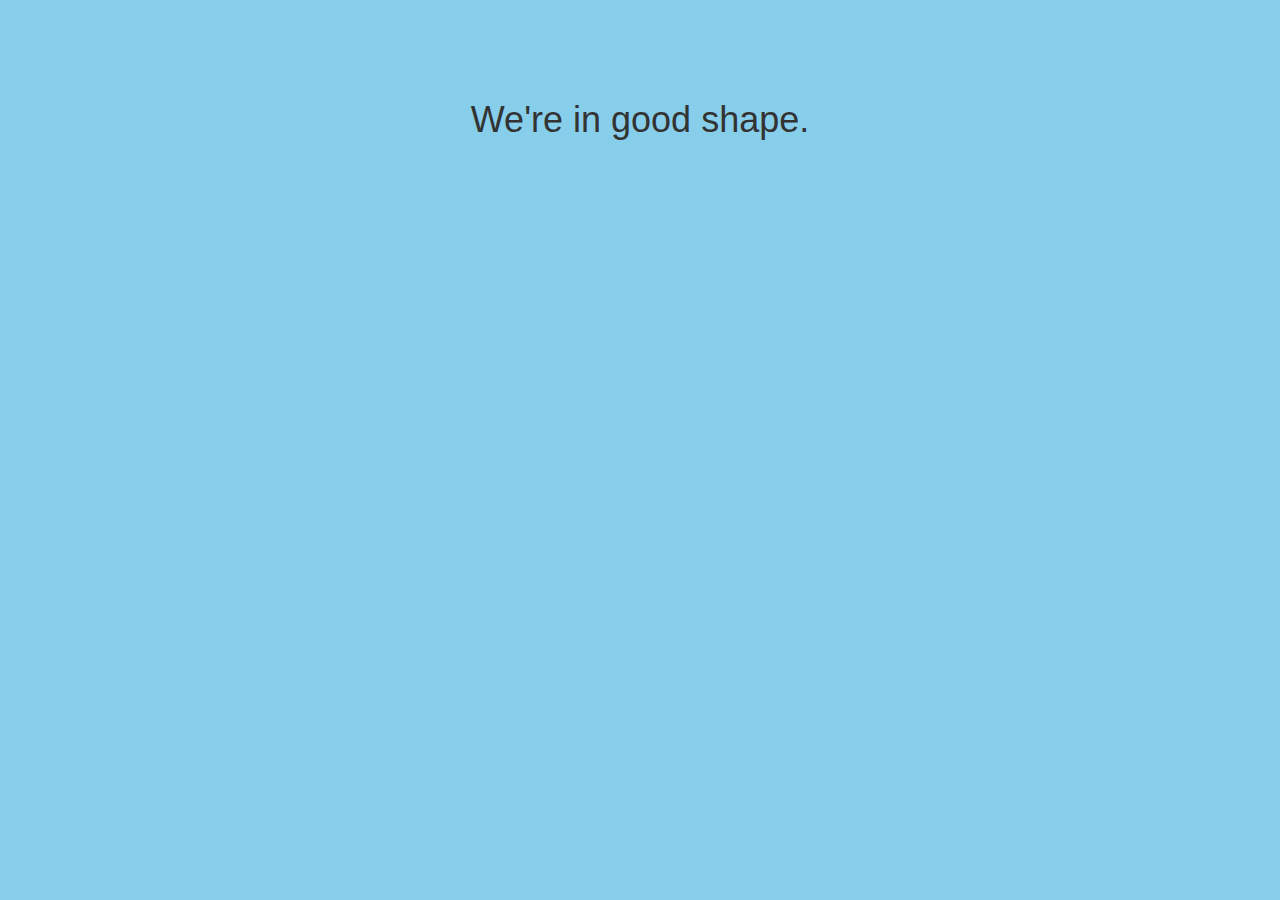
==== index.html @ 8d19b413 "added html template" ====
<!DOCTYPE html>
<html lang="en">
  <head>
    <meta charset="utf-8">
    <meta name="viewport" content="width=device-width, initial-scale=1">

    <title>Blank</title>

    <!-- STYLESHEETS -->
    <link rel="stylesheet" href="https://maxcdn.bootstrapcdn.com/bootstrap/3.3.5/css/bootstrap.min.css">
    <link rel="stylesheet" href="styles/style.css">

    <!-- VENDOR SCRIPTS -->
    <script src="https://code.jquery.com/jquery-2.2.3.min.js" integrity="sha256-a23g1Nt4dtEYOj7bR+vTu7+T8VP13humZFBJNIYoEJo=" crossorigin="anonymous"></script>
    <script src="https://maxcdn.bootstrapcdn.com/bootstrap/3.3.5/js/bootstrap.min.js"></script>

    <!-- APPLICATION SCRIPTS -->
    <script src="scripts/app.js"></script>
  </head>
  <body>
    <div class="container">
      <div class="row">
        <div class="col-md-8 col-md-offset-2">
          <h1>We're in good shape.</h1>
        </div>
      </div>
    </div>
  </body>
</html>
---- styles/style.css ----
body {
  color: #333;
  font-family: Helvetica, Arial, sans-serif;
  background-color: skyblue; /* Sanity Check! */
}

h1 {
  margin-top: 100px;
  text-align: center;
}
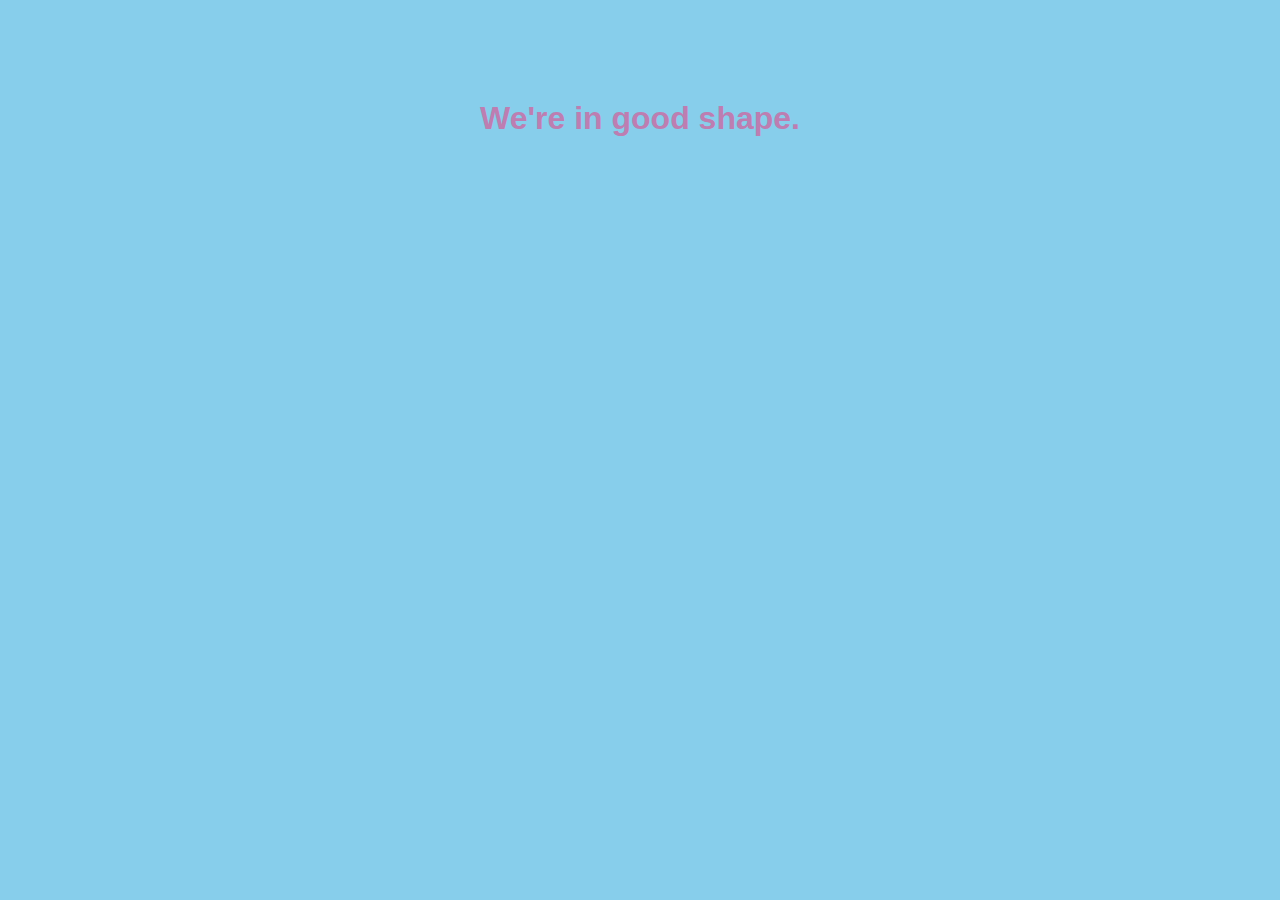
==== commit 868401c2: "updated index file" ====
--- a/index.html
+++ b/index.html
@@ -4,15 +4,13 @@
     <meta charset="utf-8">
     <meta name="viewport" content="width=device-width, initial-scale=1">
 
-    <title>Blank</title>
+    <title>CC-Immersive Spring 2017</title>
 
     <!-- STYLESHEETS -->
-    <link rel="stylesheet" href="https://maxcdn.bootstrapcdn.com/bootstrap/3.3.5/css/bootstrap.min.css">
-    <link rel="stylesheet" href="styles/style.css">
+    <link rel="stylesheet" href="css/style.css">
 
     <!-- VENDOR SCRIPTS -->
     <script src="https://code.jquery.com/jquery-2.2.3.min.js" integrity="sha256-a23g1Nt4dtEYOj7bR+vTu7+T8VP13humZFBJNIYoEJo=" crossorigin="anonymous"></script>
-    <script src="https://maxcdn.bootstrapcdn.com/bootstrap/3.3.5/js/bootstrap.min.js"></script>
 
     <!-- APPLICATION SCRIPTS -->
     <script src="scripts/app.js"></script>
@@ -20,9 +18,7 @@
   <body>
     <div class="container">
       <div class="row">
-        <div class="col-md-8 col-md-offset-2">
           <h1>We're in good shape.</h1>
-        </div>
       </div>
     </div>
   </body>
--- a/css/style.css
+++ b/css/style.css
@@ -0,0 +1,10 @@
+body {
+  color: #bd7eb1;
+  font-family: Helvetica, Arial, sans-serif;
+  background-color: skyblue; /* Sanity Check! */
+}
+
+h1 {
+  margin-top: 100px;
+  text-align: center;
+}
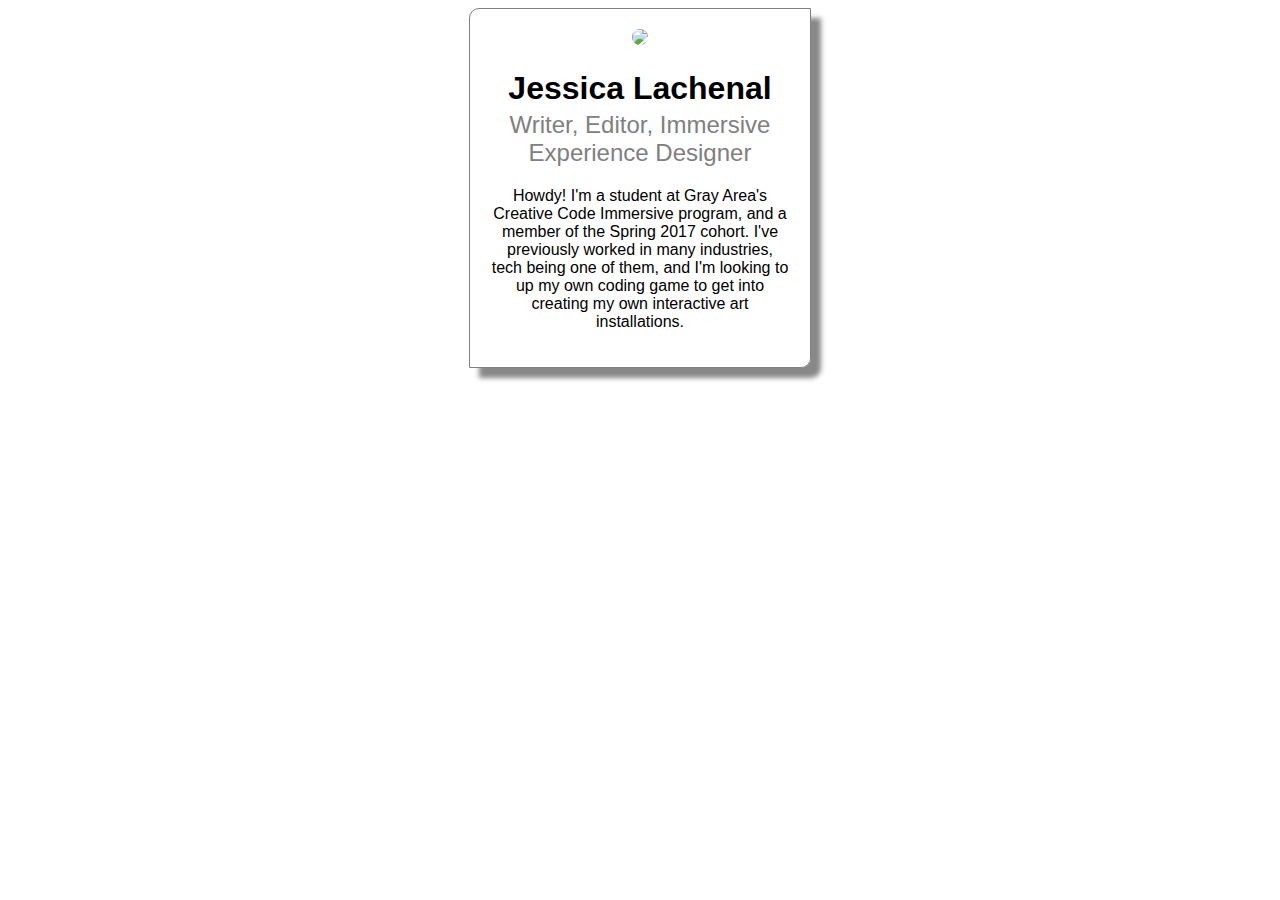
==== commit 8ed1b135: "updated copy" ====
--- a/index.html
+++ b/index.html
@@ -15,11 +15,14 @@
     <!-- APPLICATION SCRIPTS -->
     <script src="scripts/app.js"></script>
   </head>
+
   <body>
-    <div class="container">
-      <div class="row">
-          <h1>We're in good shape.</h1>
-      </div>
+    <div class="card">
+    <img src="https://secure.gravatar.com/avatar/e27044a227305d46441ea5b1ea34064f?s=100"
+           srcset="https://secure.gravatar.com/avatar/e27044a227305d46441ea5b1ea34064f?s=200 2x">
+      <h1>Jessica Lachenal</h1>
+      <h2>Writer, Editor, Immersive Experience Designer</h2>
+      <p>Howdy! I'm a student at Gray Area's Creative Code Immersive program, and a member of the Spring 2017 cohort. I've previously worked in many industries, tech being one of them, and I'm looking to up my own coding game to get into creating my own interactive art installations.</p>
     </div>
   </body>
 </html>
--- a/css/style.css
+++ b/css/style.css
@@ -1,10 +1,29 @@
 body {
-  color: #bd7eb1;
-  font-family: Helvetica, Arial, sans-serif;
-  background-color: skyblue; /* Sanity Check! */
+  font-family: 'Helvetica Neue', Helvetica, Arial, sans-serif;
 }
 
-h1 {
-  margin-top: 100px;
+.card {
+  width: 300px;
+  margin-left: auto;
+  margin-right: auto;
+  border: 1px solid gray;
+  padding: 20px;
+  border-top-left-radius: 10px;
+  border-bottom-right-radius: 10px;
   text-align: center;
+  box-shadow: 10px 10px 5px #888888;
 }
+
+.card img{
+  border-radius: 50%;
+}
+
+.card h1{
+ margin-bottom: 4px;
+}
+
+.card h2{
+ margin-top: 0;
+ font-weight: normal;
+  color: gray;
+}
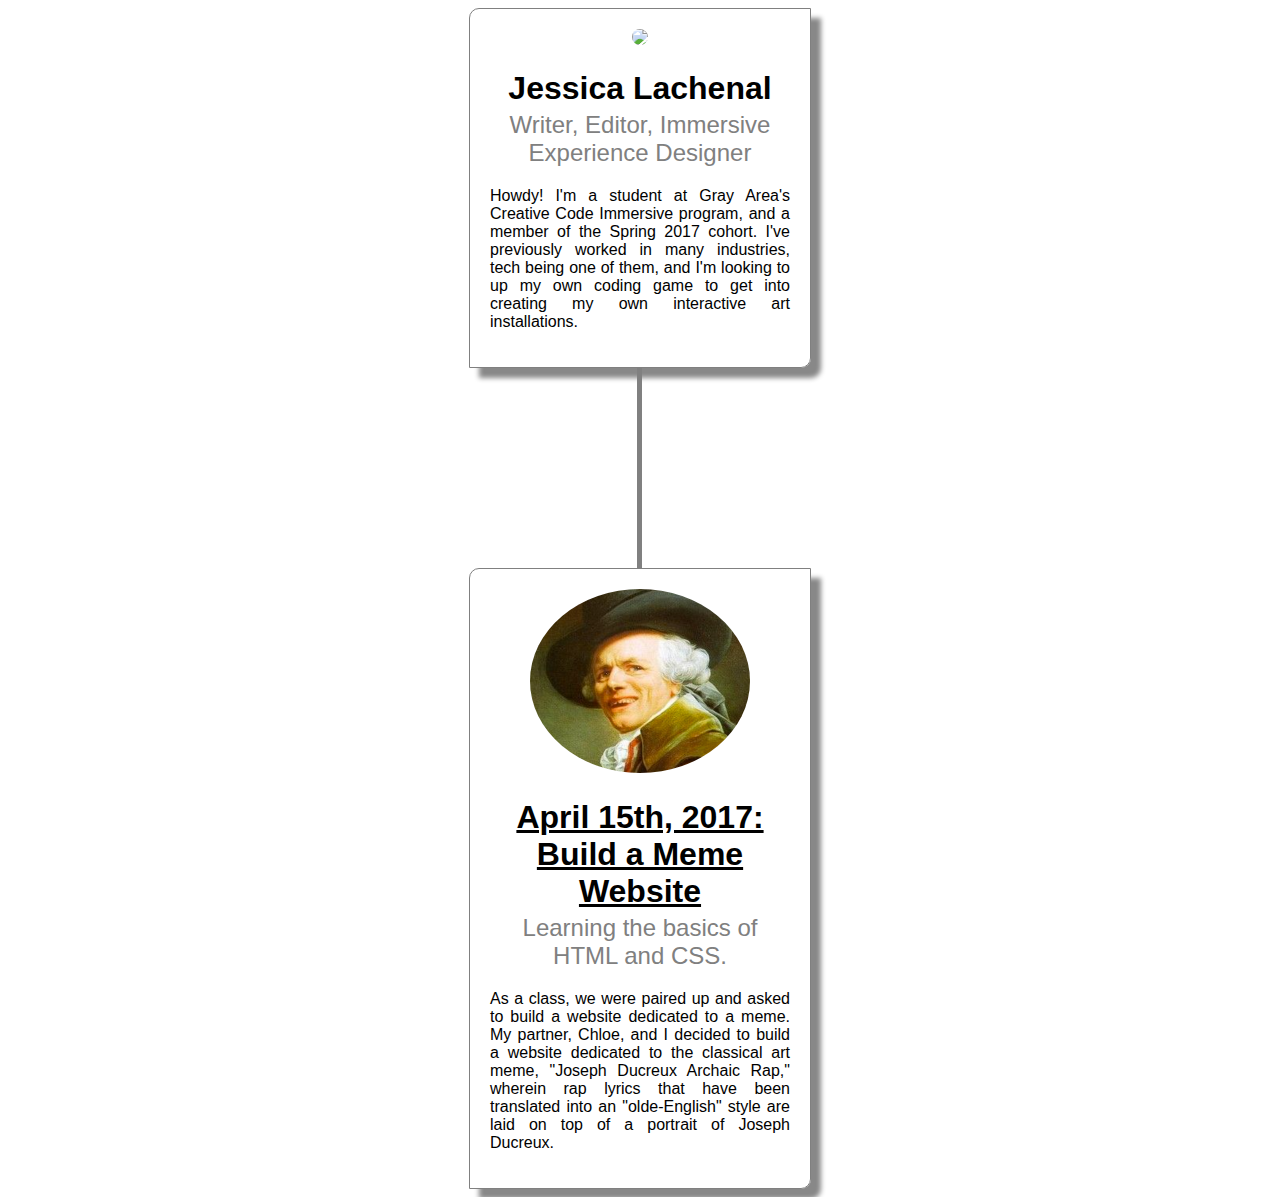
==== commit 96e95a20: "added card about meme website assignment" ====
--- a/index.html
+++ b/index.html
@@ -24,5 +24,17 @@
       <h2>Writer, Editor, Immersive Experience Designer</h2>
       <p>Howdy! I'm a student at Gray Area's Creative Code Immersive program, and a member of the Spring 2017 cohort. I've previously worked in many industries, tech being one of them, and I'm looking to up my own coding game to get into creating my own interactive art installations.</p>
     </div>
+
+    <div class="line">
+    </div>
+
+    <div class="card">
+      <img src="img/josephducreux.png"
+             srcset="img/josephducreux.png 2x">
+      <h1><a href="https://jlachenal.github.io/jessica-ccimmersive/meme%20challenge/">April 15th, 2017: Build a Meme Website</a></h1>
+      <h2>Learning the basics of HTML and CSS.</h2>
+      <p>As a class, we were paired up and asked to build a website dedicated to a meme. My partner, Chloe, and I decided to build a website dedicated to the classical art meme, "Joseph Ducreux Archaic Rap," wherein rap lyrics that have been translated into an "olde-English" style are laid on top of a portrait of Joseph Ducreux.</p>
+    </div>
+
   </body>
 </html>
--- a/css/style.css
+++ b/css/style.css
@@ -1,5 +1,13 @@
 body {
   font-family: 'Helvetica Neue', Helvetica, Arial, sans-serif;
+}
+
+a:link {
+    color: black;
+}
+
+a:hover {
+    color: gray;
 }
 
 .card {
@@ -27,3 +35,15 @@
  font-weight: normal;
   color: gray;
 }
+
+.card p{
+  text-align: justify;
+}
+
+.line{
+  height: 200px;
+  width: 1px;
+  margin-left: auto;
+  margin-right: auto;
+  border-left: 5px solid gray;
+}
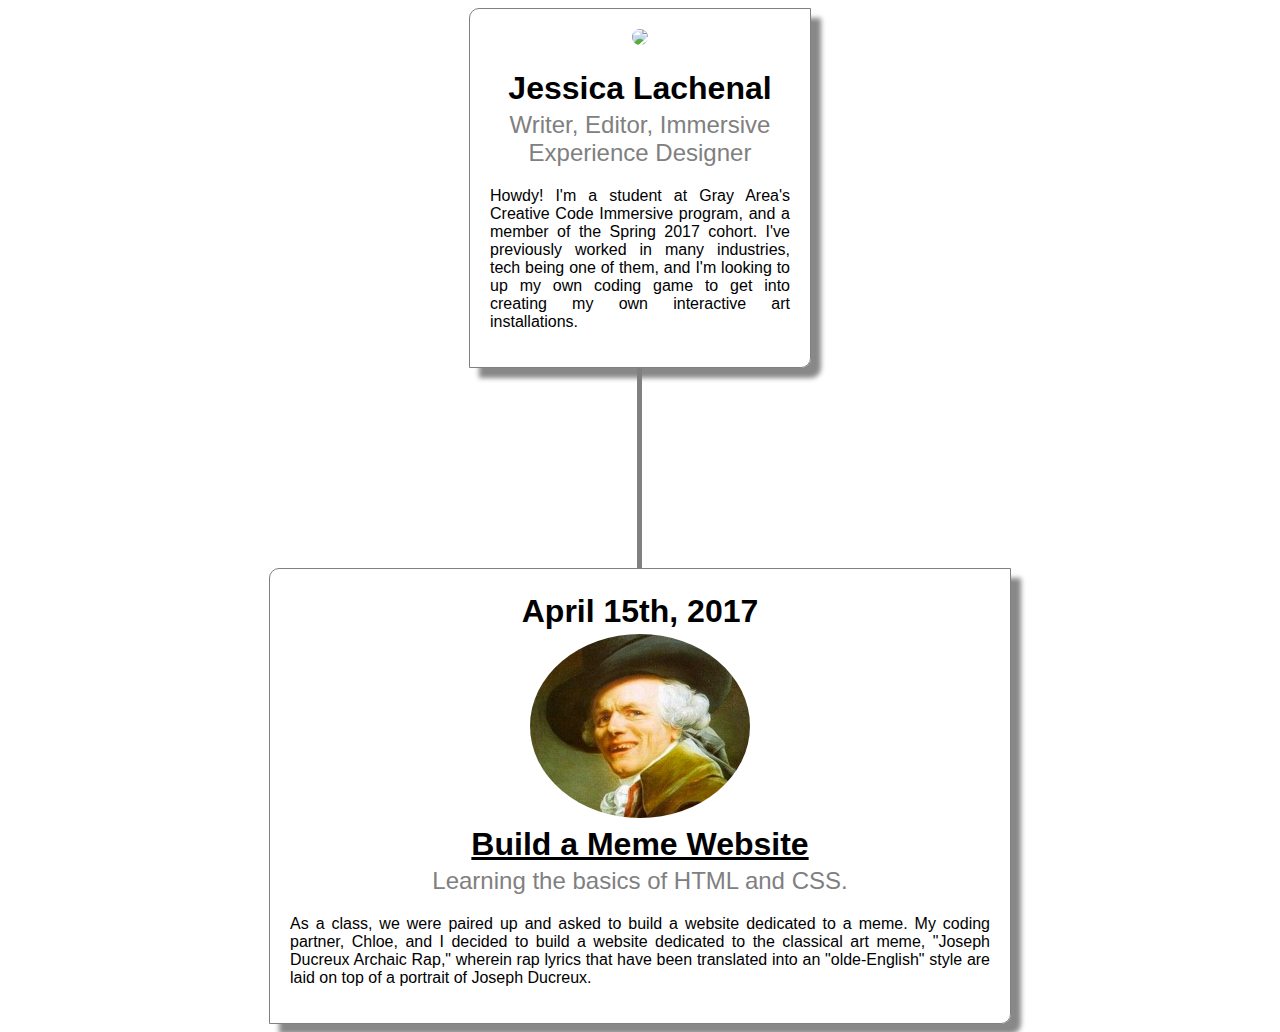
==== commit f76e356e: "updated copy, added card2 styling" ====
--- a/index.html
+++ b/index.html
@@ -28,12 +28,13 @@
     <div class="line">
     </div>
 
-    <div class="card">
+    <div class="card2">
+      <h1>April 15th, 2017</h1>
       <img src="img/josephducreux.png"
              srcset="img/josephducreux.png 2x">
-      <h1><a href="https://jlachenal.github.io/jessica-ccimmersive/meme%20challenge/">April 15th, 2017: Build a Meme Website</a></h1>
+      <h1><a href="https://jlachenal.github.io/jessica-ccimmersive/meme%20challenge/">Build a Meme Website</a></h1>
       <h2>Learning the basics of HTML and CSS.</h2>
-      <p>As a class, we were paired up and asked to build a website dedicated to a meme. My partner, Chloe, and I decided to build a website dedicated to the classical art meme, "Joseph Ducreux Archaic Rap," wherein rap lyrics that have been translated into an "olde-English" style are laid on top of a portrait of Joseph Ducreux.</p>
+      <p>As a class, we were paired up and asked to build a website dedicated to a meme. My coding partner, Chloe, and I decided to build a website dedicated to the classical art meme, "Joseph Ducreux Archaic Rap," wherein rap lyrics that have been translated into an "olde-English" style are laid on top of a portrait of Joseph Ducreux.</p>
     </div>
 
   </body>
--- a/css/style.css
+++ b/css/style.css
@@ -40,6 +40,37 @@
   text-align: justify;
 }
 
+.card2 {
+  width: 700px;
+  margin-left: auto;
+  margin-right: auto;
+  border: 1px solid gray;
+  padding: 20px;
+  border-top-left-radius: 10px;
+  border-bottom-right-radius: 10px;
+  text-align: center;
+  box-shadow: 10px 10px 5px #888888;
+}
+
+.card2 img{
+  border-radius: 50%;
+}
+
+.card2 h1{
+ margin-bottom: 4px;
+ margin-top: 4px;
+}
+
+.card2 h2{
+ margin-top: 0;
+ font-weight: normal;
+  color: gray;
+}
+
+.card2 p{
+  text-align: justify;
+}
+
 .line{
   height: 200px;
   width: 1px;
